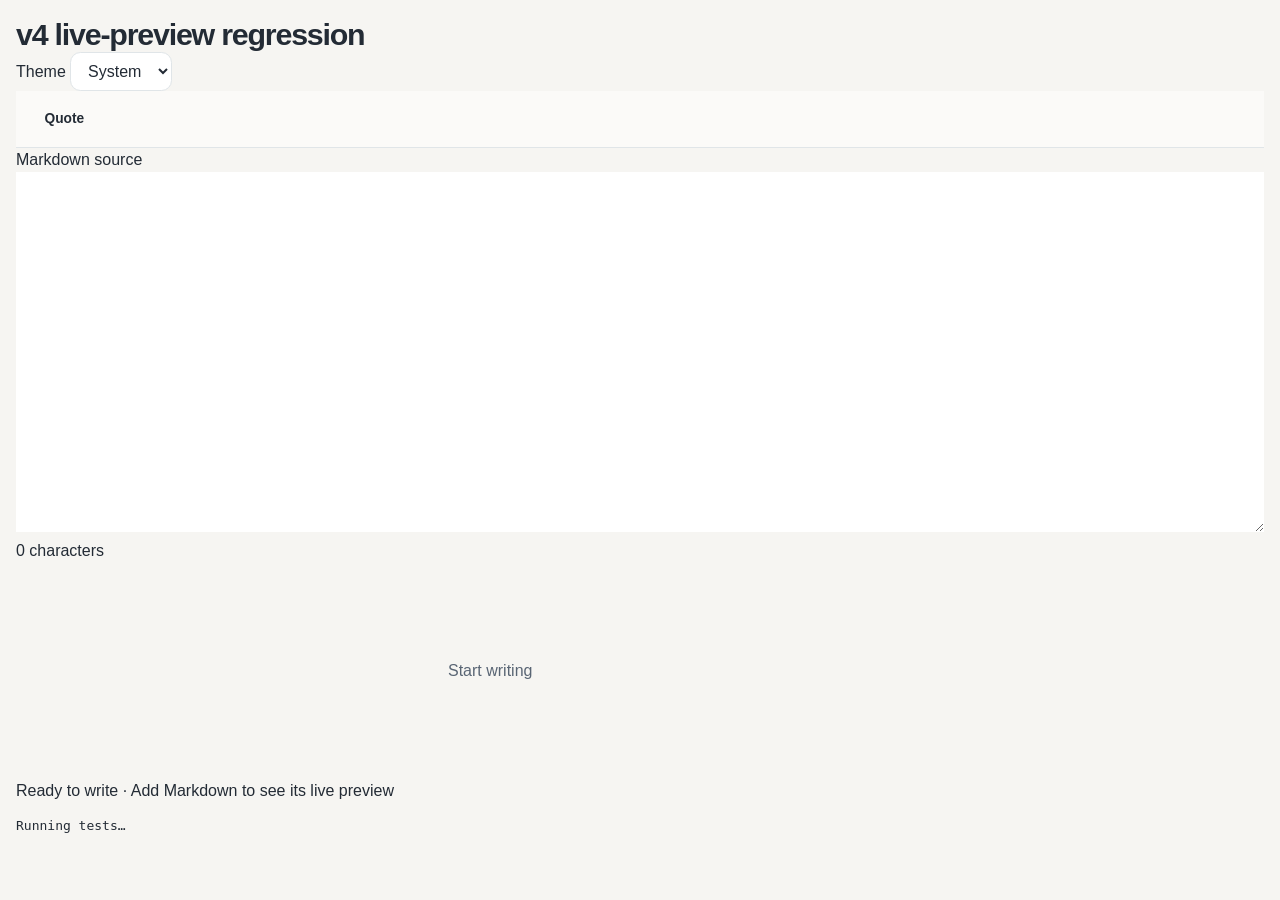
==== tests/live-preview.browser.html @ 7d6c04f8 "test(v4): add real-browser live preview regression (live-preview.browser.html)" ====
<!doctype html>
<html lang="en" dir="ltr">
<head>
  <meta charset="utf-8">
  <meta name="viewport" content="width=device-width, initial-scale=1">
  <title>v4 live-preview browser regression</title>
  <link rel="stylesheet" href="../styles.css">
  <style>body { padding: 1rem; } #results { white-space: pre-wrap; } .preview-content { min-height: 0; }</style>
  <script defer src="../src/preview-runtime.js"></script>
  <script defer src="../src/app.js"></script>
  <script defer src="live-preview.browser.js"></script>
</head>
<body>
  <h1>v4 live-preview regression</h1>
  <label for="theme">Theme</label>
  <select id="theme"><option value="system">System</option><option value="light">Light</option><option value="dark">Dark</option></select>
  <div class="toolbar"><button type="button" data-insert="quote">Quote</button></div>
  <label for="editor">Markdown source</label>
  <textarea id="editor"></textarea>
  <output id="editor-count"></output>
  <section id="preview" class="preview-content" aria-label="Live preview">
    <div class="empty-state"><p>Start writing</p></div>
  </section>
  <output id="workspace-status" role="status"></output>
  <pre id="results" role="status">Running tests…</pre>
</body>
</html>
---- styles.css ----
:root {
  color-scheme: light;
  font-family: Inter, ui-sans-serif, -apple-system, BlinkMacSystemFont, "Segoe UI", Arial, sans-serif;
  --bg: #f6f5f2; --surface: #fff; --soft: #fbfaf8; --text: #232b35;
  --subtle: #596574; --muted: #718091; --line: #e0e5e8;
  --accent: #235f65; --accent-soft: #eaf5f3; --focus: #b25d10;
  --shadow: 0 18px 52px rgb(36 57 63 / 7%);
}
:root:has(body[data-theme="dark"]) {
  color-scheme: dark; --bg: #111c23; --surface: #19272f; --soft: #1e3038;
  --text: #f1f6f5; --subtle: #becbd0; --muted: #9aabb4; --line: #32434c;
  --accent: #8fd5cc; --accent-soft: #263f43; --focus: #f5bd75;
  --shadow: 0 20px 60px rgb(0 0 0 / 18%);
}
@media (prefers-color-scheme: dark) {
  :root:not(:has(body[data-theme="light"])) {
    color-scheme: dark; --bg: #111c23; --surface: #19272f; --soft: #1e3038;
    --text: #f1f6f5; --subtle: #becbd0; --muted: #9aabb4; --line: #32434c;
    --accent: #8fd5cc; --accent-soft: #263f43; --focus: #f5bd75;
    --shadow: 0 20px 60px rgb(0 0 0 / 18%);
  }
}
* { box-sizing: border-box; }
html { min-height: 100%; }
body { margin: 0; background: var(--bg); color: var(--text); line-height: 1.5; }
button, select, textarea { font: inherit; }
button, select { cursor: pointer; }
button:focus-visible, select:focus-visible, textarea:focus-visible, a:focus-visible {
  outline: 3px solid var(--focus); outline-offset: 3px;
}
a { color: var(--accent); text-underline-offset: 3px; }
.skip-link { position: absolute; left: 1rem; top: -5rem; z-index: 3; background: var(--surface); padding: .75rem 1rem; }
.skip-link:focus { top: .5rem; }
.app-shell { max-width: 1600px; margin: auto; min-height: 100vh; display: flex; flex-direction: column; padding: clamp(1rem, 3vw, 3rem); gap: 1.5rem; }
.site-header, .site-footer { display: flex; align-items: center; justify-content: space-between; gap: 1.5rem; }
.site-header { padding: .4rem 0 1rem; }
.brand { display: flex; align-items: center; gap: .95rem; }
.brand-mark { display: grid; place-items: center; width: 3.1rem; height: 3.1rem; border-radius: 1rem; background: var(--accent); color: var(--surface); font-size: 1.7rem; font-weight: 700; }
.eyebrow, .section-kicker { color: var(--accent); text-transform: uppercase; letter-spacing: .15em; font-weight: 750; font-size: .68rem; margin: 0 0 .25rem; }
h1 { font-size: clamp(1.3rem, 2.4vw, 1.9rem); letter-spacing: -.04em; line-height: 1.2; margin: 0; }
.header-actions { display: flex; align-items: center; gap: .7rem; font-size: .88rem; font-weight: 650; }
select { background: var(--surface); border: 1px solid var(--line); color: var(--text); border-radius: .65rem; padding: .55rem .8rem; }
.workspace { flex: 1; display: grid; grid-template-columns: minmax(0, 1fr) minmax(0, 1fr); gap: 1.25rem; min-height: min(70vh, 790px); }
.panel { display: flex; flex-direction: column; min-width: 0; background: var(--surface); border: 1px solid var(--line); border-radius: 1.1rem; box-shadow: var(--shadow); overflow: hidden; }
.panel-header { display: flex; justify-content: space-between; align-items: center; gap: .7rem; padding: 1.25rem 1.4rem; border-bottom: 1px solid var(--line); }
.panel-header h2 { margin: 0; line-height: 1.2; font-size: 1.22rem; letter-spacing: -.025em; }
.panel-tag { font-size: .73rem; font-weight: 650; white-space: nowrap; border-radius: 20rem; padding: .3rem .65rem; background: var(--accent-soft); color: var(--accent); }
.toolbar { padding: .65rem 1rem; display: flex; gap: .35rem; flex-wrap: wrap; background: var(--soft); border-bottom: 1px solid var(--line); }
.toolbar button { background: transparent; color: var(--text); border: 1px solid transparent; padding: .4rem .72rem; border-radius: .5rem; font-size: .86rem; font-weight: 650; }
.toolbar button:hover { background: var(--accent-soft); color: var(--accent); border-color: var(--line); }
#editor { flex: 1; width: 100%; min-height: 360px; padding: 1.35rem 1.45rem; border: 0; resize: vertical; background: var(--surface); color: var(--text); line-height: 1.8; font-size: .97rem; font-family: ui-monospace, SFMono-Regular, Consolas, "Liberation Mono", "DejaVu Sans Mono", monospace; tab-size: 2; unicode-bidi: plaintext; }
#editor::placeholder { color: var(--muted); opacity: 1; }
#editor:focus { outline-offset: -4px; }
.panel-bottom { display: flex; align-items: center; justify-content: space-between; gap: 1rem; padding: .8rem 1.4rem; border-top: 1px solid var(--line); font-size: .76rem; color: var(--subtle); }
.panel-bottom p { margin: 0; }
#editor-count { white-space: nowrap; font-variant-numeric: tabular-nums; }
.preview-content { flex: 1; min-height: 360px; padding: 1.5rem; overflow-wrap: anywhere; }
.empty-state { max-width: 24rem; margin: clamp(2rem, 8vh, 6rem) auto; text-align: center; }
.empty-symbol { display: inline-grid; place-items: center; width: 3.7rem; height: 3.7rem; background: var(--accent-soft); color: var(--accent); border-radius: 1rem; font-size: 2.1rem; }
.empty-state h3 { font-size: clamp(1.3rem, 2.3vw, 1.7rem); line-height: 1.3; letter-spacing: -.03em; margin: 1.5rem 0 .65rem; }
.empty-state p { color: var(--subtle); }
.empty-state .example { margin-top: 1.5rem; font-weight: 650; font-size: 1.04rem; color: var(--accent); unicode-bidi: plaintext; }
.preview-bottom { background: var(--soft); }
.site-footer { margin-top: .1rem; font-size: .79rem; color: var(--subtle); }
.site-footer p { margin: 0; }
.visually-hidden { position: absolute; width: 1px; height: 1px; padding: 0; margin: -1px; overflow: hidden; clip: rect(0,0,0,0); white-space: nowrap; border: 0; }
@media (max-width: 780px) {
  .app-shell { padding: 1rem; gap: 1rem; }
  .site-header { align-items: flex-start; gap: 1rem; flex-wrap: wrap; }
  .workspace { grid-template-columns: minmax(0, 1fr); min-height: 0; }
  #editor { min-height: 260px; }
  .preview-content { min-height: 250px; }
  .empty-state { margin: 2rem auto; }
  .panel-header { padding: 1rem; }
  .panel-bottom { padding: .75rem 1rem; flex-wrap: wrap; }
  .site-footer { align-items: flex-start; flex-wrap: wrap; gap: .4rem 1rem; }
}
@media (prefers-reduced-motion: no-preference) {
  button, a, select { transition: background-color .15s ease, color .15s ease, border-color .15s ease; }
}

/* v4: isolate user-authored blocks without changing English application chrome. */
.preview-content { direction: ltr; overflow-x: auto; }
.preview-content :is(h1,h2,h3,h4,h5,h6,p,li,blockquote,th,td) { text-align: start; unicode-bidi: isolate; }
.preview-content :is(pre,code) { direction: ltr; unicode-bidi: isolate; }
.preview-content pre { overflow-x: auto; padding: 1rem; border-radius: .7rem; background: var(--soft); white-space: pre; }
.preview-content code { font-family: ui-monospace, SFMono-Regular, Consolas, monospace; }
.preview-content :not(pre) > code { background: var(--soft); padding: .12em .3em; border-radius: .25rem; }
.preview-content table { border-collapse: collapse; width: 100%; max-width: 100%; }
.preview-content th, .preview-content td { border: 1px solid var(--line); padding: .6rem .75rem; vertical-align: top; }
.preview-content th { background: var(--soft); }
.preview-content blockquote { margin-inline: 0; padding-inline: 1rem; border-inline-start: .25rem solid var(--accent); color: var(--subtle); }
.preview-content a { unicode-bidi: isolate; }
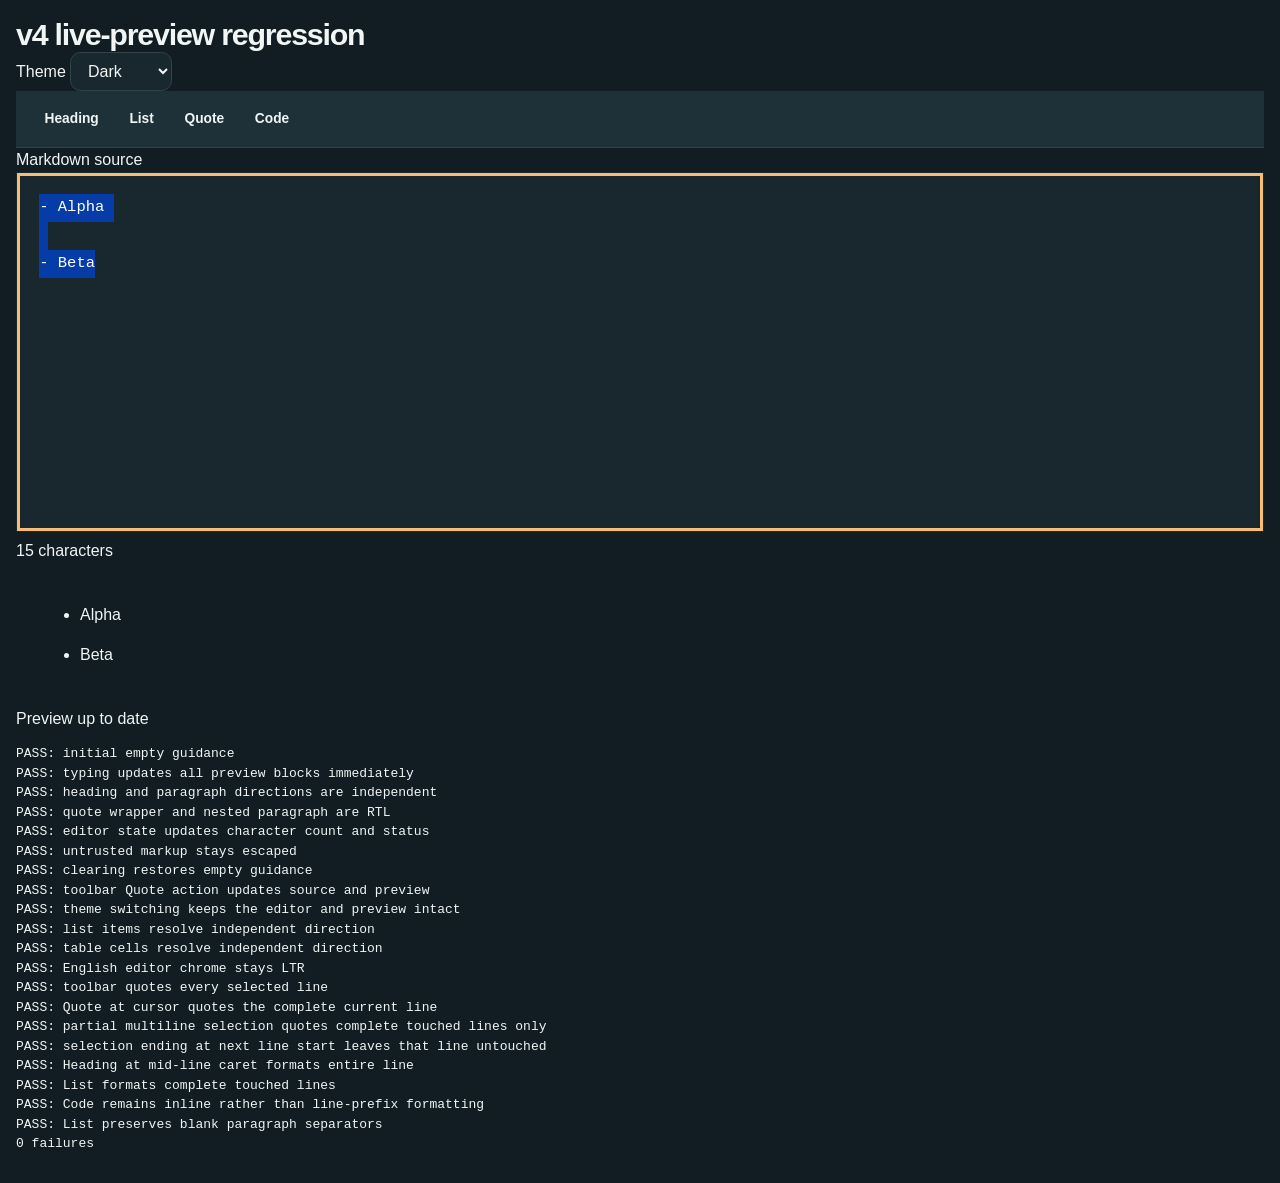
==== commit 1fe5b8e7: "fix(v4): include all toolbar controls in live-preview browser fixture" ====
--- a/tests/live-preview.browser.html
+++ b/tests/live-preview.browser.html
@@ -14,7 +14,12 @@
   <h1>v4 live-preview regression</h1>
   <label for="theme">Theme</label>
   <select id="theme"><option value="system">System</option><option value="light">Light</option><option value="dark">Dark</option></select>
-  <div class="toolbar"><button type="button" data-insert="quote">Quote</button></div>
+  <div class="toolbar">
+    <button type="button" data-insert="heading">Heading</button>
+    <button type="button" data-insert="list">List</button>
+    <button type="button" data-insert="quote">Quote</button>
+    <button type="button" data-insert="code">Code</button>
+  </div>
   <label for="editor">Markdown source</label>
   <textarea id="editor"></textarea>
   <output id="editor-count"></output>
